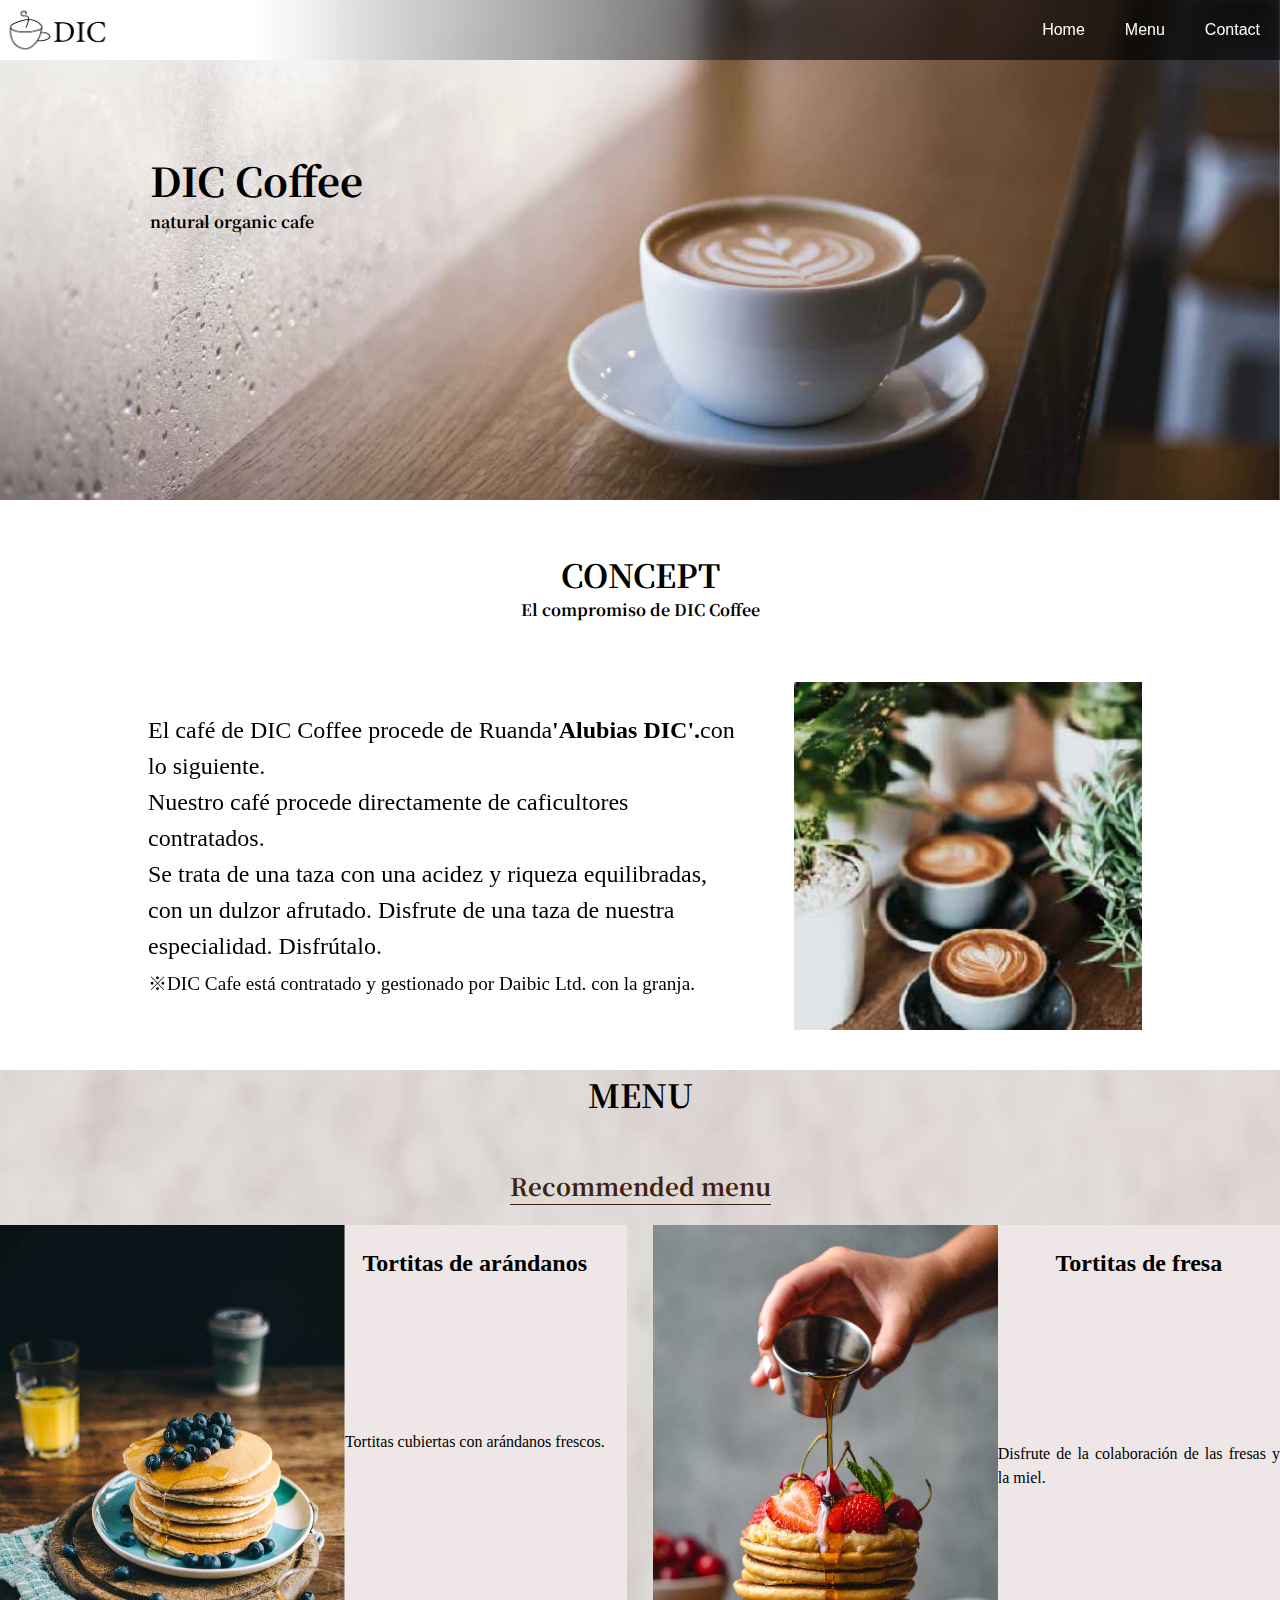
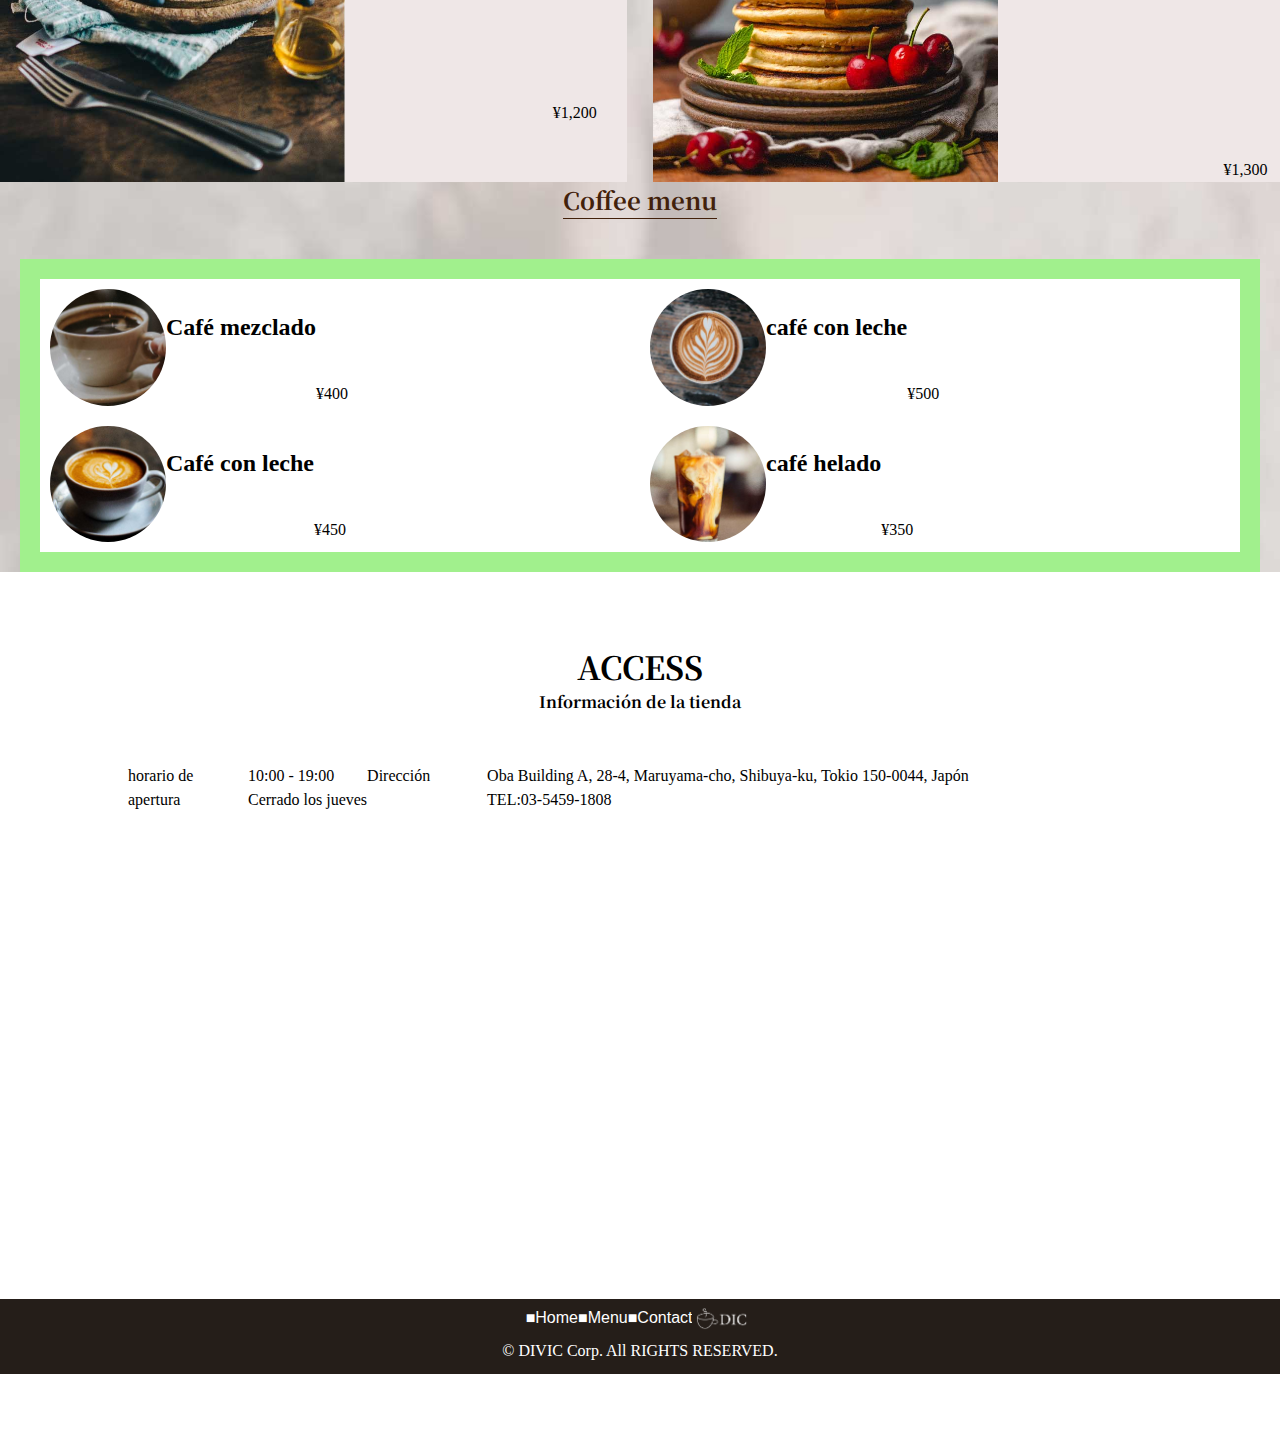
==== index.html @ 0e218066 "imitacion del sitio web" ====
<!DOCTYPE html>
<html lang="ja">

<head>
    <meta charset="utf-8">
    <title>DIC cafe</title>
    <link href="css/normalize.css" rel="stylesheet">
    <link href="css/main.css" rel="stylesheet">
    <link href="https://fonts.googleapis.com/css2?family=Noto+Serif+JP:wght@400;700&display=swap" rel="stylesheet">
</head>

<body>
    <header>
        <nav class="header_nav">
            <a href="index.html" class="logo"><img src="images/sample_logo_k.png"></a>
            <ul class="global_nav">
                <a href="index.html" class="global_nav_item">
                    <li>Home</li>
                </a>
                <a href="#menu" class="global_nav_item">
                    <li>Menu</li>
                </a>
                <a href="contact.html" class="global_nav_item">
                    <li>Contact</li>
                </a>
            </ul>
        </nav>
        <div class="key section_inner_titulo">
            <h1>DIC Coffee</h1>
            <p>natural organic cafe</p>
        </div>
    </header>
    <section>
        <article class="section_inner">
            <div class="section_title">
                <h1>CONCEPT</h1>
                <p>El compromiso de DIC Coffee</p>
            </div>
            <div class=" texto_imagen">
                <p class="parrafo">
                    El café de DIC Coffee procede de Ruanda<strong>'Alubias DIC'.</strong>con lo siguiente.<br>
                    Nuestro café procede directamente de caficultores contratados.<br>
                    Se trata de una taza con una acidez y riqueza equilibradas, con un dulzor afrutado. Disfrute de una
                    taza
                    de nuestra especialidad.
                    Disfrútalo.<br>
                    <small>※DIC Cafe está contratado y gestionado por Daibic Ltd. con la granja.</small>
                </p>
                <img class="imagen_del_texto" src="images/sample_concept.jpg">
            </div>
        </article>
        <article class="section_inner_fondo">
            <h1 class="section_title" id="menu">MENU</h1>
            <section class="marco_de_texto">
                <div class="center">
                    <h1 class="menu_title">Recommended menu</h1>
                </div>
                <ul class="imagen_tamaño">
                    <div class="pagdding">
                        <img src="images/sample_pancake1.jpg" class="img">
                        <li class="f1">
                            <h2 class="h2_text">Tortitas de arándanos</h2>
                            <p class="p_text">Tortitas cubiertas con arándanos frescos.</p>
                            <p class="p1_precio">¥1,200</p>
                        </li>
                    </div>
                    <div class="pagdding">
                        <img src="images/sample_pancake2.jpg" class="img">
                        <li class="f1">
                            <h2 class="h2_text">Tortitas de fresa</h2>
                            <p class="p_text">Disfrute de la colaboración de las fresas y la miel.</p>
                            <p class="p1_precio">¥1,300</p>
                        </li>
                    </div>
                    </div>
                </ul>
            </section>
            <section>
                <div class="center">
                    <h1 class="menu_title">Coffee menu</h1>
                </div>
                <ul class="tablero_de_venta">
                    <div class="menucontai">
                        <li class="menu1">
                            <img src="images/sample_cafe1.jpg" class="caffee_menu_image">
                            <div class="p2">
                                <h2>Café mezclado</h2>
                                <p class="textocd">¥400</p>
                            </div>
                        </li>
                        <li class="menu1">
                            <img src="images/sample_cafe2.jpg" class="caffee_menu_image">
                            <div class="p2">
                                <h2>café con leche</h2>
                                <p class=" textocd">¥500</p>
                            </div>
                        </li>
                        </div>
                    <div class="menucontai">
                        <li class="menu1">
                            <img src="images/sample_cafe3.jpg" class="caffee_menu_image">
                            <div class="p2">
                                <h2>Café con leche</h2>
                                <p class="textocd">¥450</p>
                            </div>
                        <li class="menu1">
                            <img src="images/sample_cafe4.jpg" class="caffee_menu_image">
                            <div class="p2">
                                <h2>café helado</h2>
                                <p class="textocd">¥350</p>
                            </div>
                        </li>
                    </div>
                </ul>
            </section>
        </article>
        <article class="section_inner">
            <div class="section_title">
                <h1>ACCESS</h1>
                <p>Información de la tienda</p>
            </div>
            <div class="directorio">
                    <dt class="dtestilo">horario de apertura</dt>
                    <div class="ddestilos">
                        <dd>10:00 - 19:00<br>Cerrado los jueves</dd>
                    </div>
                </dl>
                    <dt class="dtestilo">Dirección</dt>
                    <div class="ddestilos">
                        <dd>Oba Building A, 28-4, Maruyama-cho, Shibuya-ku, Tokio 150-0044, Japón<br>TEL:03-5459-1808
                        </dd>
                    </div>
                </dl>
            </div>
            <iframe
                src="https://www.google.com/maps/embed?pb=!1m18!1m12!1m3!1d3241.8625569899887!2d139.6922821152582!3d35.65575778020021!2m3!1f0!2f0!3f0!3m2!1i1024!2i768!4f13.1!3m3!1m2!1s0x60188b55bb707eff%3A0x5f04575eb7aca63e!2z44CSMTUwLTAwNDQg5p2x5Lqs6YO95riL6LC35Yy65YaG5bGx55S677yS77yY4oiS77yUIE9iYSBCbGQuIEHppKg!5e0!3m2!1sja!2sjp!4v1589613763992!5m2!1sja!2sjp"
                width="100%" height="450" frameborder="0" style="border:0;" allowfullscreen="" aria-hidden="false"
                tabindex="0"></iframe>
        </article>
    </section>
    <footer>
        <nav class="pie_de_pagina">
            <ul class="nombre">
                <div><a href="index.html">
                    <li>■Home</li>
                </div>
                </a>
                <div>
                    <a href="#menu">
                        <li>■Menu</li>
                    </a>
                </div>
                <div>
                    <a href="contact.html">
                        <li>■Contact</li>
                    </a>
                </div>
                <a href="index.html">
                    <li>
                        <img class="imagen2" src="images/sample_logo_w.png">
                    </li>
                </a>
            </ul>
            <p class="f4">© DIVIC Corp. All RIGHTS RESERVED.</p>
        </nav>
    </footer>
</body>

</html>
---- css/main.css ----
@charset "utf-8";

/*la estructura general del html*/
html {
    height: 100;
}

body {
    position: relative;
    padding-bottom: 75px;
    min-height: 100%;
}

li {
    list-style: none;
}

p,
ul {
    margin: 0;
    padding: 0;
}

div,
li {
    box-sizing: border-box;
}

/*navegacion del encabezado*/
.header_nav {
    background: linear-gradient(90deg, #fff 20%, rgba(0, 0, 0, .6) 60%);
    display: flex;
    height: 60px;
    justify-content: space-between;
    align-items: stretch;
    position: fixed;
    top: 0;
    width: 100%;
}

.global_nav_item {
    color: #fff;
    text-decoration: none;
    display: flex;
    align-items: center;
    padding: 0 20px;
}

.global_nav_item:hover {
    background: #fff;
    color: #42210b;
}

.global_nav {
    display: flex;
    align-items: stretch;
}

/* logo del encabezado*/
.logo {
    width: 120px;
    display: flex;
    align-items: center;
}

.logo img {
    width: 100%;
}

/* contenido */
.section_inner {
    padding: 50px 10% 30px;
}

/* fondo del inicio*/
.key {
    height: 500px;
    background: center / cover no-repeat url("../images/sample_key.jpg");
    font-family: 'Noto Serif JP', serif;
    font-weight: bold;
}

.key h1 {
    font-size: 2.5rem;
}

/*seccion de texto, parrafo y img*/
.section_title {
    font-family: 'Noto Serif JP', serif;
    font-weight: bold;
    text-align: center;
    margin-bottom: 50px;
}

/*sector de los titulos*/
.menu_title {
    display: inline-block;
    font-family: 'Noto Serif JP', serif;
    font-size: 1.5rem;
    color: #42210b;
    border-bottom: solid #42210b 1px;
    margin-bottom: 20px;
}

.center {
    text-align: center;
}

/*imagen del cafe en venta */
.caffee_menu_image {
    width: 20%;
    border-radius: 50%;
}

/*DIC Coffee  natural organic cafe*/
.section_inner_titulo {
    padding: 150px;
    font-size: 1em;
}

/*parrafo del texto y la imagen*/
.parrafo {
    width: 60%;
    margin-right: 5%;
    margin-left: 10px;
    position: relative;
    font-size: 1.5rem;
}

.imagen_del_texto {
    width: 35%;
    display: flex;
    max-width: 100%;
}

.texto_imagen {
    display: flex;
    justify-content: center;
    align-items: center;
    margin: auto;
    padding: 10px;
}

.small {
    display: block;
}

/*fondo del menu*/
.section_inner_fondo {
    background-image: url(../images/sample_menu_bg.jpg);
    background-repeat: no-repeat;
    background-size: cover;
    background: auto;
}

/*imagen del menu*/
.imagen_tamaño,
img {
    display: flex;
    justify-content: space-between;
}

/*panel de 49% y 55%*/
.img {
    display: flex;
    width: 55%;
}

.pagdding {
    background-color: rgb(239, 231, 231);
    width: 49%;
    display: flex;
}

/*ediator del texto de recomendacion*/
.h2_text {
    justify-content: center;
    text-align: center;
}

.p_text {
    display: flex;
    flex-direction: column;
    padding-top: 50%;
    text-align: justify;
}

.p1_precio {
    padding-top: 95%;
    padding-left: 80%;
}

/*tablero de venta*/
.tablero_de_venta {
    margin: 20px;
    background-color: #fff;
    border: 20px #a1f08d solid;
}

.menucontai {
    display: flex;
    justify-content: space-between;
    width: 100%;
}

.menu1 {
    display: flex;
    justify-content: space-between;
    width: 49%;
    margin: 10px;
}

.caffee_menu_image {
    display: flex;
    justify-content: space-between;
    border-radius: 50%;
    width: 20%;
}

.p2 {
    padding: 0px;
    width: 100%;
    display: flex;
}

.textocd{
    display: flex;
    padding-top: 20%;
}
.directorio {
    display: flex;
    justify-content: flex-start;
}

.ddestilos {
    padding: 0px;
}

.dtestilo {
    width: 80px;
}

.pie_de_pagina {
    height: 75px;
    background-color: #251e19;
    color: #fff;
}

.nombre {
    display: flex;
    justify-content: center;
    padding: 7px;
}

.f4 {
    height: 25px;
    width: 100%;
    display: flex;
    justify-content: center;
    /* Centra text */
    align-items: center;
    color: #fff;
}

.imagen2 {
    display: flex;
    align-items: center;
    height: 25px;
    background-color: #251e19;
    color: #fff;
    background-size: contain;
}

a {
    font-family: 'Arial', sans-serif;
    color: #fff;
    text-decoration: none;
}

/* Estilo cuando el mouse está sobre él */
a:hover {
    color: rgb(10, 13, 245);
    text-decoration: underline;
}
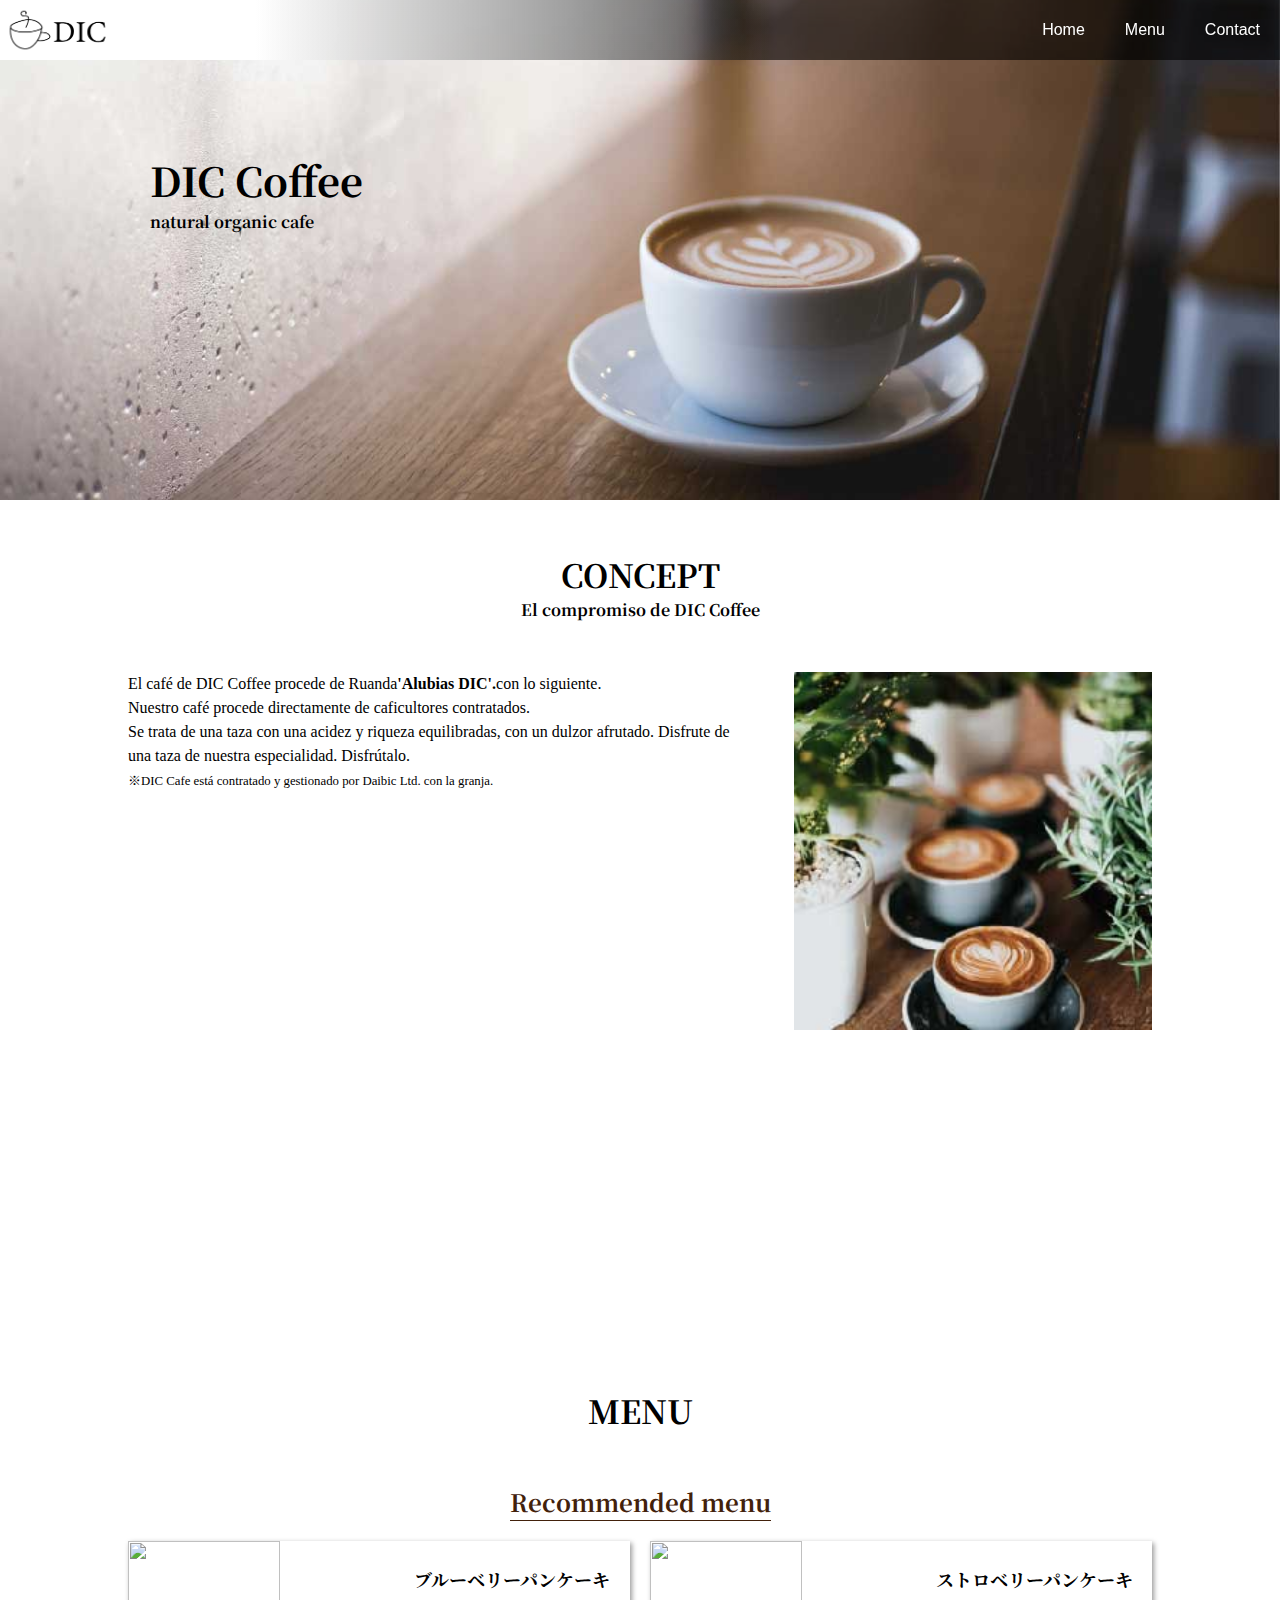
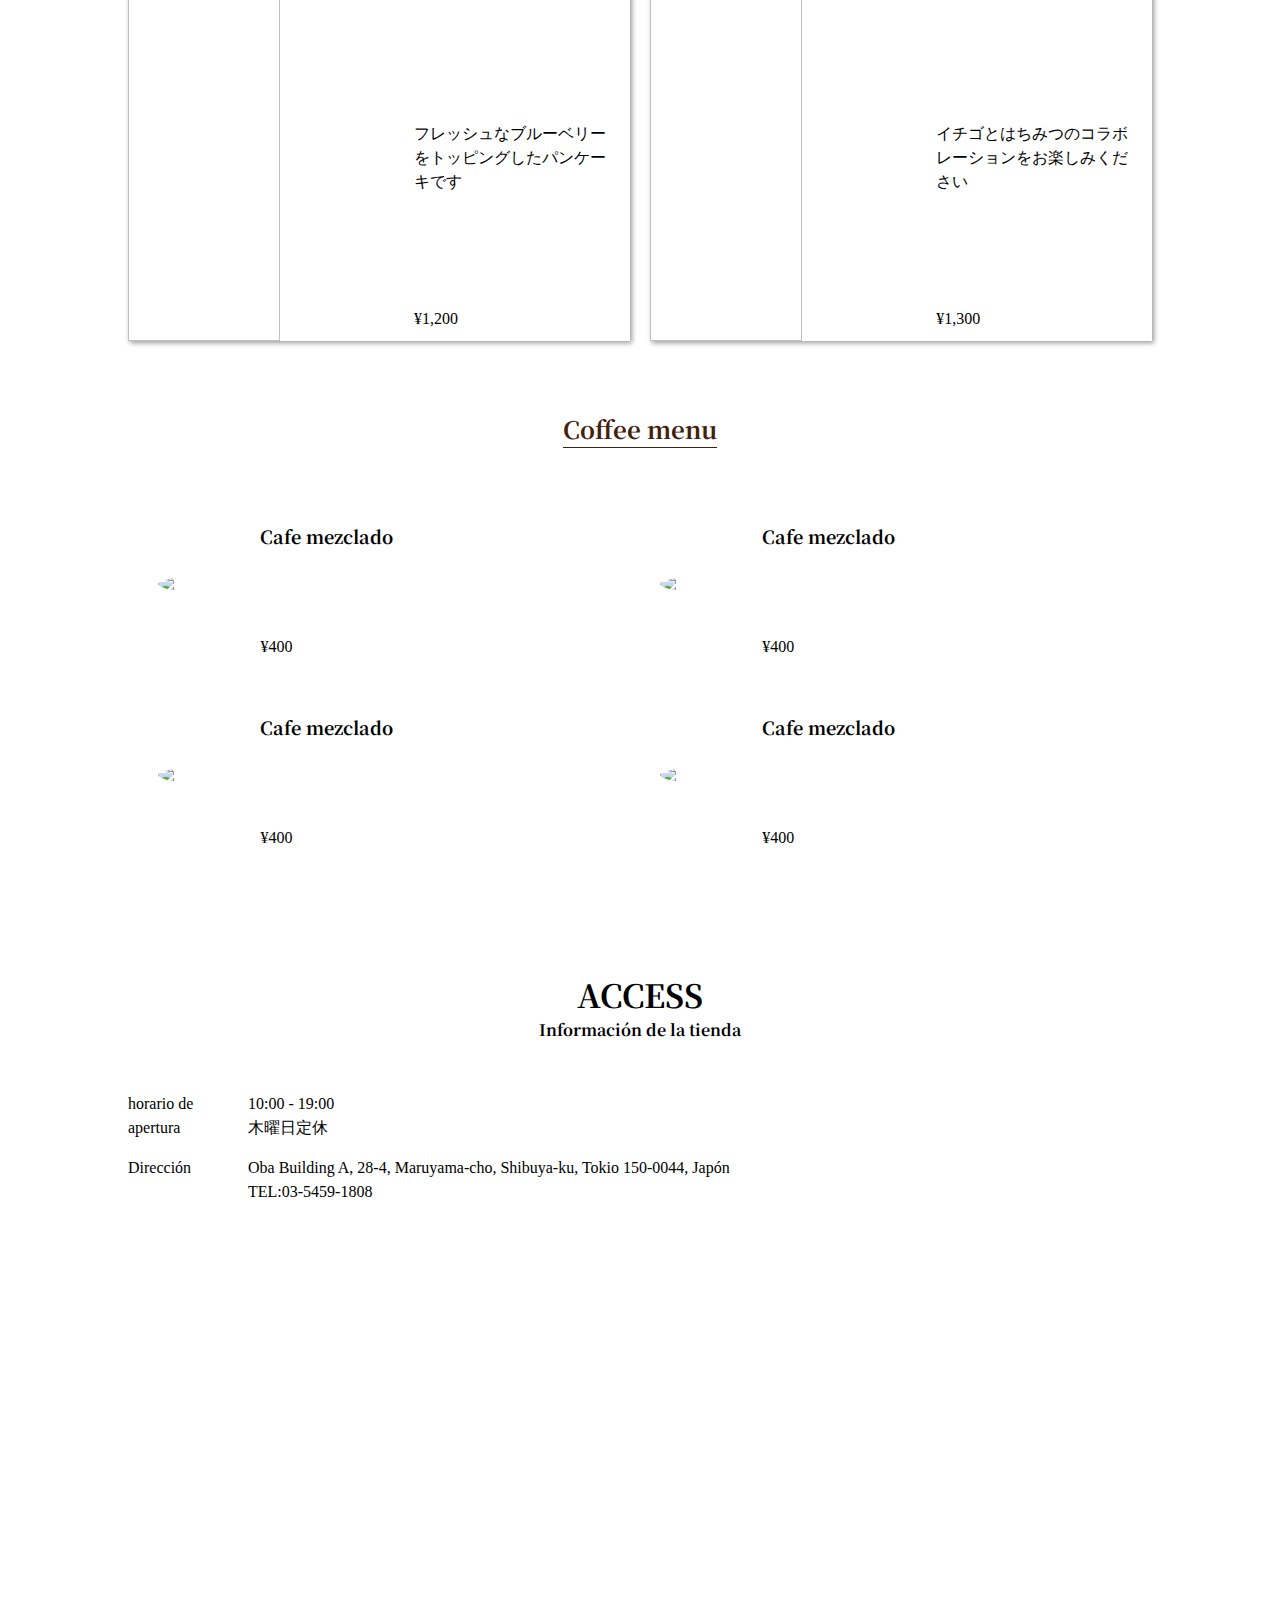
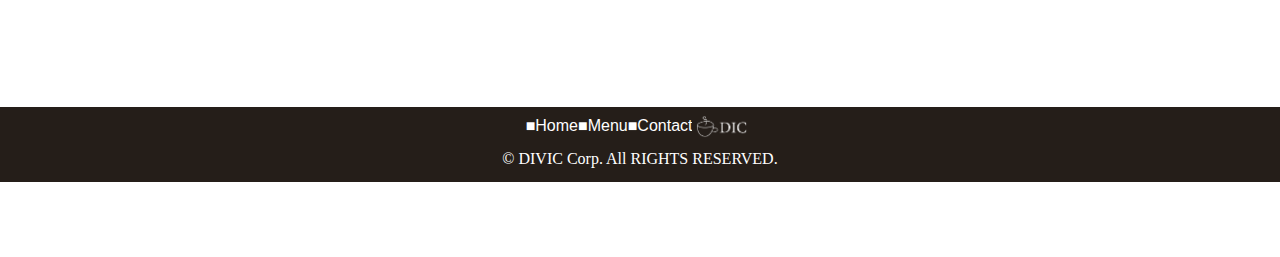
==== commit e6bc0d3e: "actuliazacion del error css y html" ====
--- a/index.html
+++ b/index.html
@@ -49,28 +49,30 @@
                 <img class="imagen_del_texto" src="images/sample_concept.jpg">
             </div>
         </article>
-        <article class="section_inner_fondo">
+        <article class="section_inner_fondo  menu_section">
             <h1 class="section_title" id="menu">MENU</h1>
             <section class="marco_de_texto">
                 <div class="center">
                     <h1 class="menu_title">Recommended menu</h1>
                 </div>
-                <ul class="imagen_tamaño">
-                    <div class="pagdding">
-                        <img src="images/sample_pancake1.jpg" class="img">
-                        <li class="f1">
-                            <h2 class="h2_text">Tortitas de arándanos</h2>
-                            <p class="p_text">Tortitas cubiertas con arándanos frescos.</p>
-                            <p class="p1_precio">¥1,200</p>
-                        </li>
+                <ul class="imagen_tamaño menu_list_recommended">
+                    <li class="pagdding">
+                        <div class="menu_item_content">
+                            <h2 class="h2_text">ブルーベリーパンケーキ</h2>
+                            <p>フレッシュなブルーベリーをトッピングしたパンケーキです</p>
+                            <p class="menu_item_price">¥1,200</p>
+                        </div>
+                        <img src="/tarea2/images/sample_pancake1.jpg" class="img">
+                    </li>
                     </div>
-                    <div class="pagdding">
-                        <img src="images/sample_pancake2.jpg" class="img">
-                        <li class="f1">
-                            <h2 class="h2_text">Tortitas de fresa</h2>
-                            <p class="p_text">Disfrute de la colaboración de las fresas y la miel.</p>
-                            <p class="p1_precio">¥1,300</p>
-                        </li>
+                    <li class="pagdding">
+                        <div class="menu_item_content">
+                            <h2 class="h2_text">ストロベリーパンケーキ</h2>
+                            <p>イチゴとはちみつのコラボレーションをお楽しみください</p>
+                            <p class="menu_item_price">¥1,300</p>
+                        </div>
+                        <img src="/tarea2/images/sample_pancake2.jpg" class="img">
+                    </li>
                     </div>
                     </div>
                 </ul>
@@ -79,37 +81,36 @@
                 <div class="center">
                     <h1 class="menu_title">Coffee menu</h1>
                 </div>
-                <ul class="tablero_de_venta">
-                    <div class="menucontai">
-                        <li class="menu1">
-                            <img src="images/sample_cafe1.jpg" class="caffee_menu_image">
-                            <div class="p2">
-                                <h2>Café mezclado</h2>
-                                <p class="textocd">¥400</p>
-                            </div>
-                        </li>
-                        <li class="menu1">
-                            <img src="images/sample_cafe2.jpg" class="caffee_menu_image">
-                            <div class="p2">
-                                <h2>café con leche</h2>
-                                <p class=" textocd">¥500</p>
-                            </div>
-                        </li>
+                <ul class="tablero_de_venta menu_lista">
+                    <li class="menucontai">
+                        <div class="menu1">
+                            <h2 class="menu_item_title">Cafe mezclado</h2>
+                            <p class="textocd">¥400</p>
                         </div>
-                    <div class="menucontai">
-                        <li class="menu1">
-                            <img src="images/sample_cafe3.jpg" class="caffee_menu_image">
-                            <div class="p2">
-                                <h2>Café con leche</h2>
-                                <p class="textocd">¥450</p>
-                            </div>
-                        <li class="menu1">
-                            <img src="images/sample_cafe4.jpg" class="caffee_menu_image">
-                            <div class="p2">
-                                <h2>café helado</h2>
-                                <p class="textocd">¥350</p>
-                            </div>
-                        </li>
+                        <img src="/tarea2/images/sample_cafe1.jpg" class="caffee_menu_image">
+                    </li>
+                    <li class="menucontai">
+                        <div class="menu1">
+                            <h2 class="menu_item_title">Cafe mezclado</h2>
+                            <p class="textocd">¥400</p>
+                        </div>
+                        <img src="/tarea2/images/sample_cafe2.jpg" class="caffee_menu_image">
+                    </li>
+                    </div>
+                    <li class="menucontai">
+                        <div class="menu1">
+                            <h2 class="menu_item_title">Cafe mezclado</h2>
+                            <p class="textocd">¥400</p>
+                        </div>
+                        <img src="/tarea2/images/sample_cafe3.jpg" class="caffee_menu_image">
+                    </li>
+                    <li class="menucontai">
+                        <div class="menu1">
+                            <h2 class="menu_item_title">Cafe mezclado</h2>
+                            <p class="textocd">¥400</p>
+                        </div>
+                        <img src="/tarea2/images/sample_cafe4.jpg" class="caffee_menu_image">
+                    </li>
                     </div>
                 </ul>
             </section>
@@ -119,17 +120,14 @@
                 <h1>ACCESS</h1>
                 <p>Información de la tienda</p>
             </div>
-            <div class="directorio">
-                    <dt class="dtestilo">horario de apertura</dt>
-                    <div class="ddestilos">
-                        <dd>10:00 - 19:00<br>Cerrado los jueves</dd>
-                    </div>
-                </dl>
+            <dl class="directorio">
+                <dt class="dtestilo">horario de apertura</dt>
+                <dd>10:00 - 19:00<br>木曜日定休</dd>
+            </dl>
+                <dl class="directorio">
                     <dt class="dtestilo">Dirección</dt>
-                    <div class="ddestilos">
-                        <dd>Oba Building A, 28-4, Maruyama-cho, Shibuya-ku, Tokio 150-0044, Japón<br>TEL:03-5459-1808
-                        </dd>
-                    </div>
+                    <dd>Oba Building A, 28-4, Maruyama-cho, Shibuya-ku, Tokio 150-0044, Japón<br>TEL:03-5459-1808
+                    </dd>
                 </dl>
             </div>
             <iframe
@@ -142,7 +140,7 @@
         <nav class="pie_de_pagina">
             <ul class="nombre">
                 <div><a href="index.html">
-                    <li>■Home</li>
+                        <li>■Home</li>
                 </div>
                 </a>
                 <div>
--- a/css/main.css
+++ b/css/main.css
@@ -121,93 +121,97 @@
 /*parrafo del texto y la imagen*/
 .parrafo {
     width: 60%;
-    margin-right: 5%;
-    margin-left: 10px;
-    position: relative;
-    font-size: 1.5rem;
-}
-
-.imagen_del_texto {
+}
+
+.imagen_del_texto{
     width: 35%;
-    display: flex;
-    max-width: 100%;
-}
+}
+
 
 .texto_imagen {
     display: flex;
-    justify-content: center;
-    align-items: center;
-    margin: auto;
-    padding: 10px;
-}
-
-.small {
-    display: block;
-}
+    justify-content:space-between;
+}
+
 
 /*fondo del menu*/
-.section_inner_fondo {
-    background-image: url(../images/sample_menu_bg.jpg);
-    background-repeat: no-repeat;
-    background-size: cover;
-    background: auto;
+.section_inner_fondo{
+    background: url(../images/sample_menu_bg.jpg) no-repeat bottom;
+    background-size: 100%;
+    margin-top: 20%;
+    background-attachment: fixed;
+}
+
+.menu_section{
+    padding: 70px 10% 30px;
 }
 
 /*imagen del menu*/
-.imagen_tamaño,
-img {
-    display: flex;
-    justify-content: space-between;
+.imagen_tamaño{
+    display: flex;
+    justify-content: space-between;
+    flex-wrap: wrap;
+}
+.menu_list_recommended{
+    padding-bottom: 50px
 }
 
 /*panel de 49% y 55%*/
 .img {
-    display: flex;
     width: 55%;
+    object-fit: cover ;
+    height: 400px;
 }
 
 .pagdding {
-    background-color: rgb(239, 231, 231);
     width: 49%;
     display: flex;
+    flex-direction: row-reverse;
+    box-shadow: 2px 2px 5px rgba(0, 0, 0, 0.4);
+    margin-bottom: 20px
 }
 
 /*ediator del texto de recomendacion*/
 .h2_text {
-    justify-content: center;
-    text-align: center;
+    font-size: 18px;
+    font-family: 'Noto Serif JP', serif
 }
 
 .p_text {
     display: flex;
     flex-direction: column;
-    padding-top: 50%;
+    padding-top: 20%;
     text-align: justify;
 }
 
 .p1_precio {
-    padding-top: 95%;
-    padding-left: 80%;
+    padding-top: 100%;
+    padding-left: 60%;
 }
 
 /*tablero de venta*/
 .tablero_de_venta {
-    margin: 20px;
-    background-color: #fff;
-    border: 20px #a1f08d solid;
-}
-
-.menucontai {
-    display: flex;
-    justify-content: space-between;
-    width: 100%;
+    background: #fff;
+    padding: 20px;
+}
+
+.menu_lista{
+    display: flex;
+    justify-content: space-between;
+    flex-wrap: wrap;
+}
+
+.menucontai{
+    width: 49%;
+    display: flex;
+    flex-direction: row-reverse;
+    align-items: center;
+    padding: 10px;
 }
 
 .menu1 {
-    display: flex;
-    justify-content: space-between;
-    width: 49%;
-    margin: 10px;
+    width: 80%;
+    padding: 10px;
 }
 
 .caffee_menu_image {
@@ -226,10 +230,10 @@
 .textocd{
     display: flex;
     padding-top: 20%;
+    text-align: left;
 }
 .directorio {
     display: flex;
-    justify-content: flex-start;
 }
 
 .ddestilos {
@@ -281,4 +285,24 @@
 a:hover {
     color: rgb(10, 13, 245);
     text-decoration: underline;
+}
+
+.imagen_tamaño{
+    padding-bottom: 50px;
+}
+.centrar{
+    justify-items: center;
+}
+.menu_item_title{
+    font-size: 18px;
+    font-family: 'Noto Serif JP', serif;
+}
+
+.menu_item_content{
+    width: 45%;
+    padding: 10px;
+    display: flex;
+    flex-direction: column;
+    justify-content: space-between;
+    background: #fff;
 }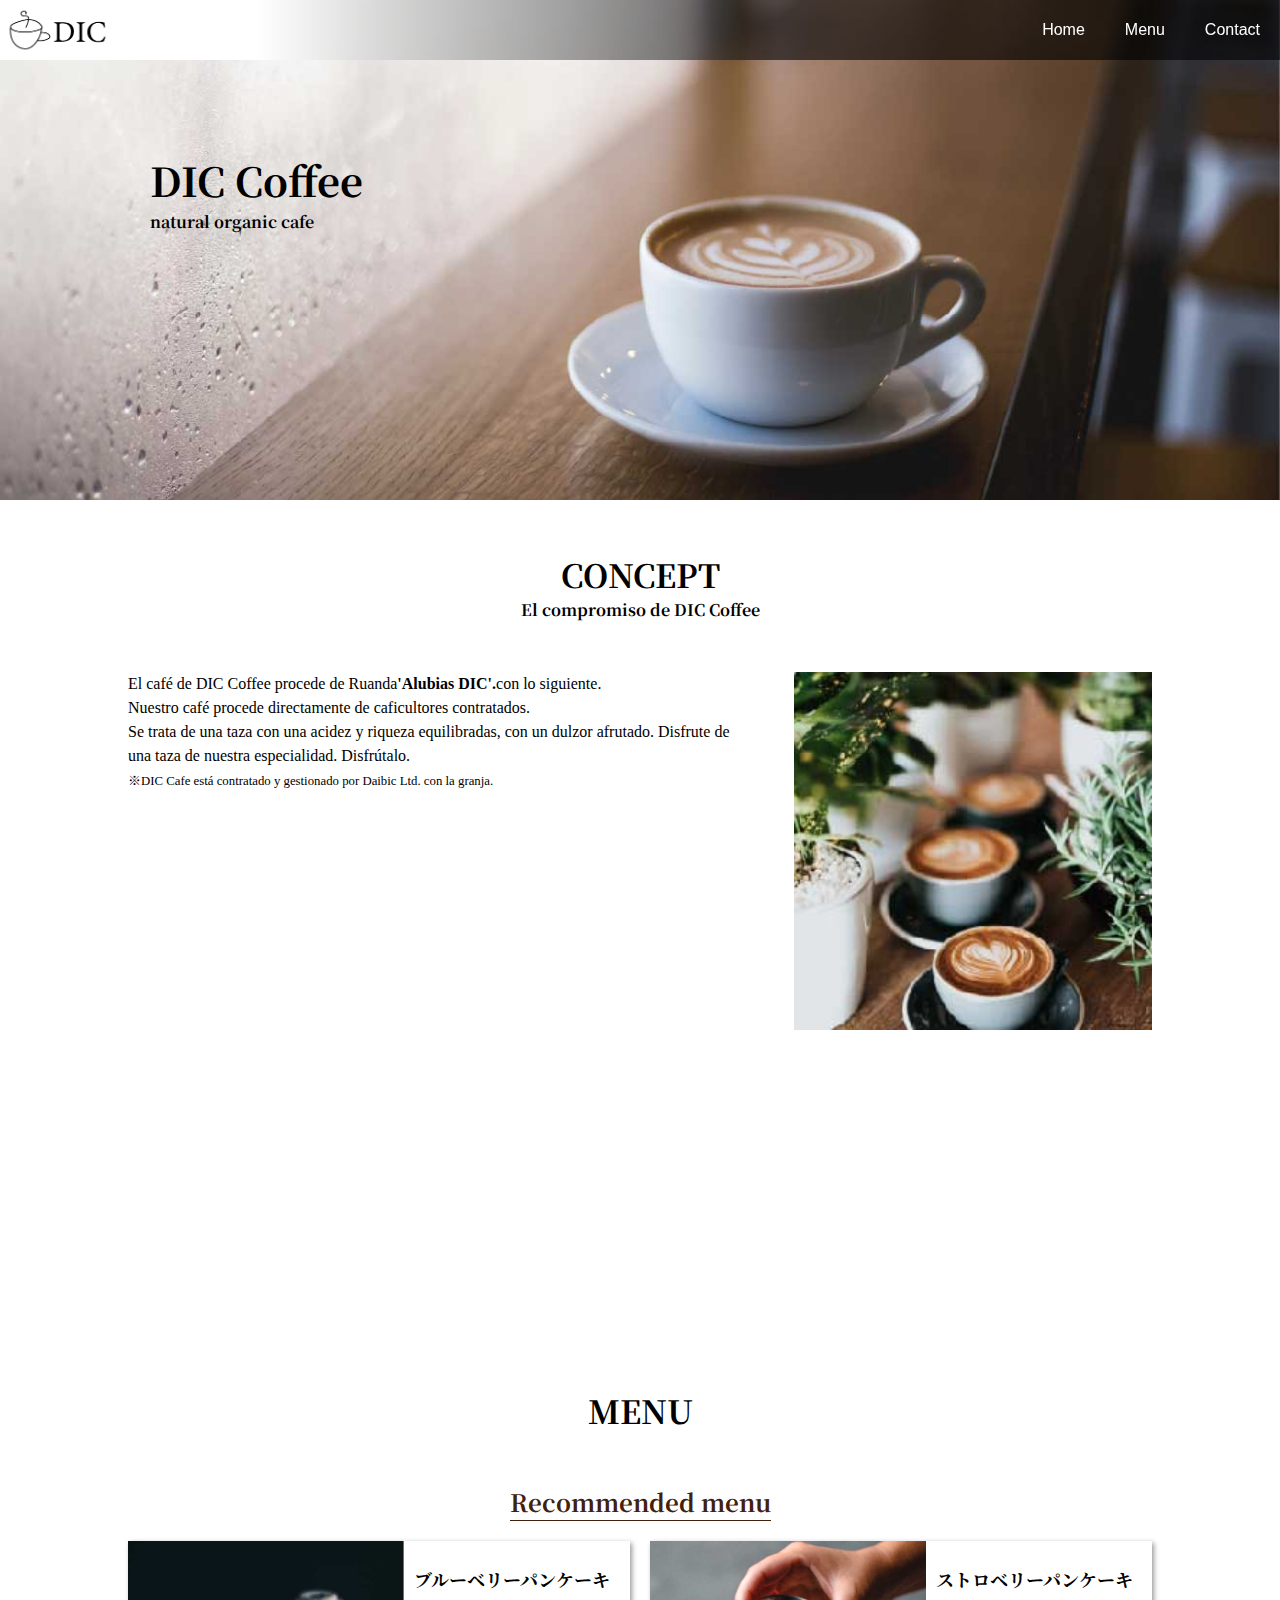
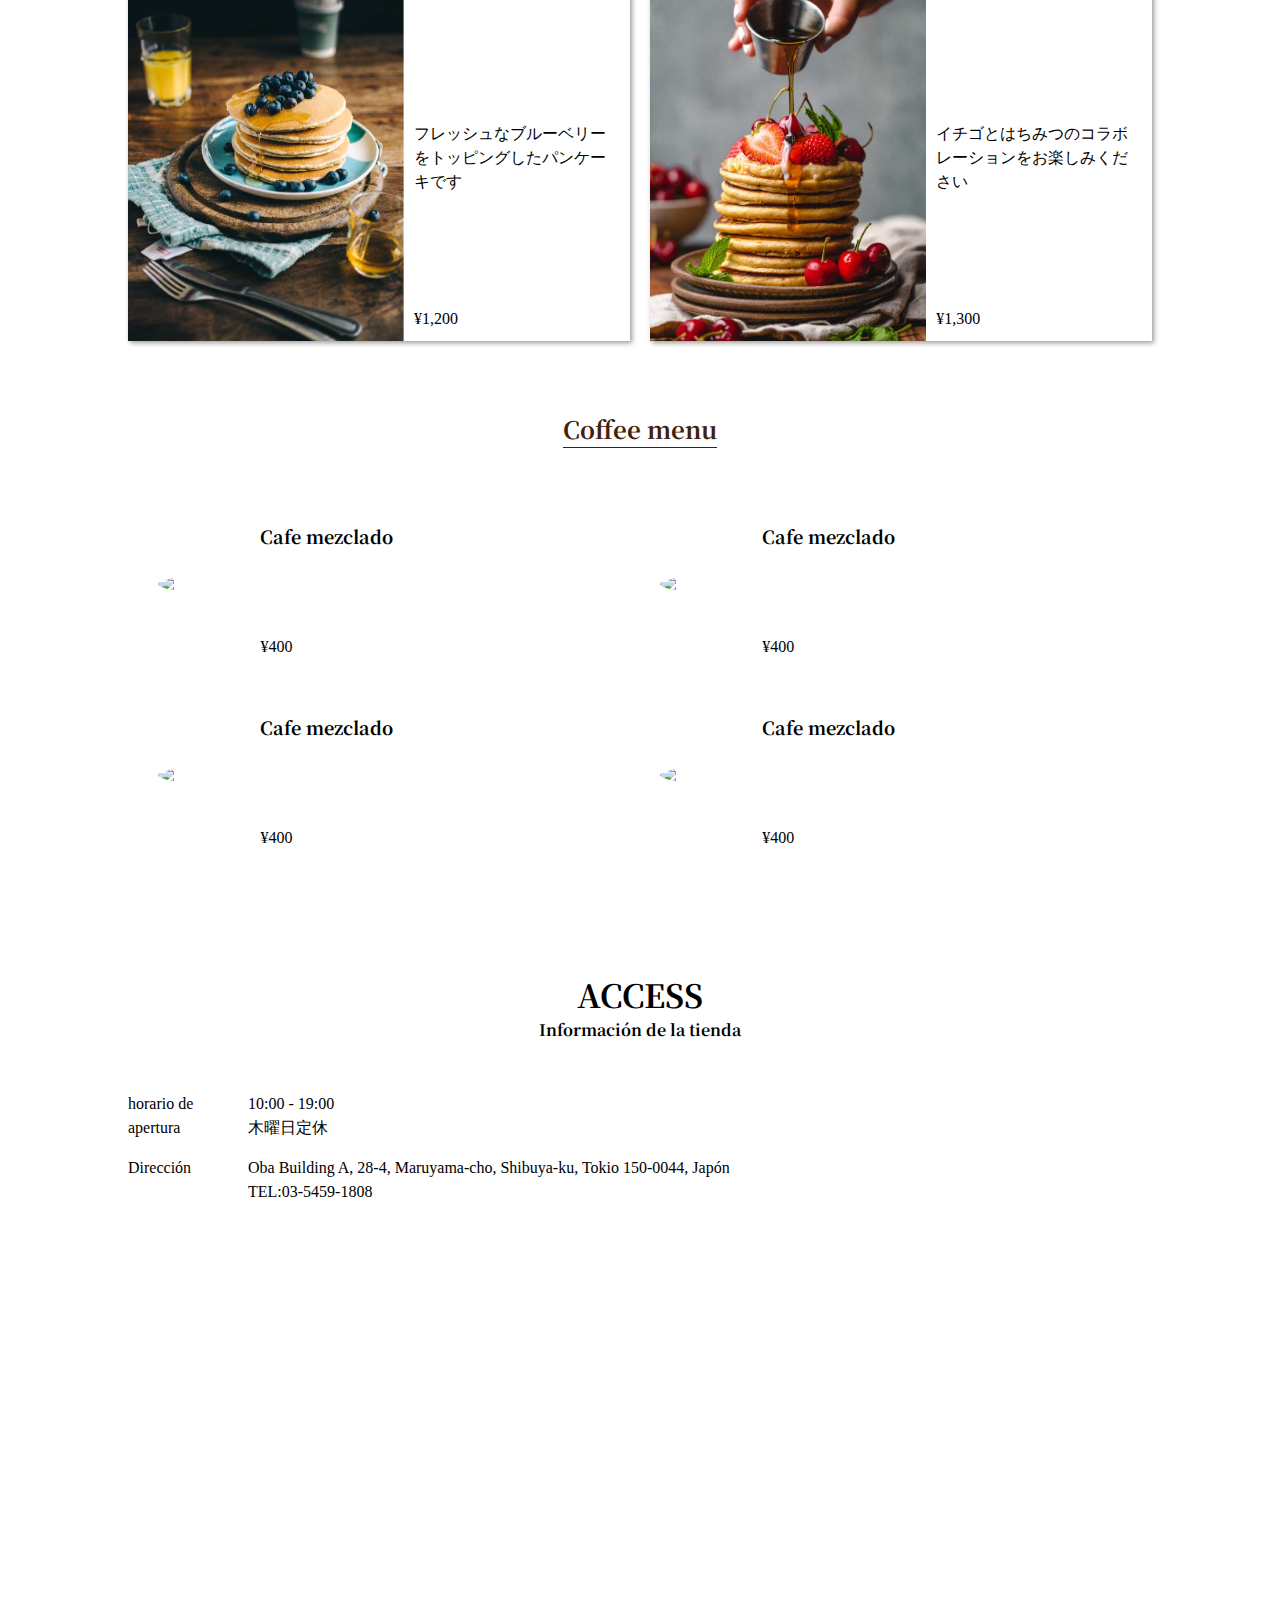
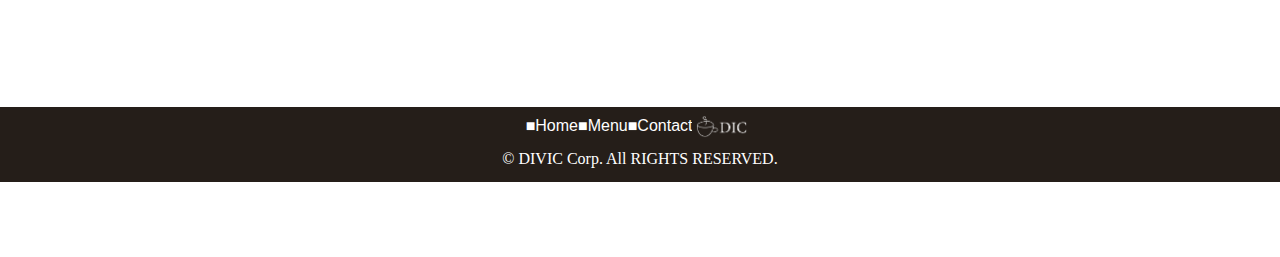
==== commit 3381212d: "error de img actualizado" ====
--- a/index.html
+++ b/index.html
@@ -62,7 +62,7 @@
                             <p>フレッシュなブルーベリーをトッピングしたパンケーキです</p>
                             <p class="menu_item_price">¥1,200</p>
                         </div>
-                        <img src="/tarea2/images/sample_pancake1.jpg" class="img">
+                        <img src="./images/sample_pancake1.jpg" class="img">
                     </li>
                     </div>
                     <li class="pagdding">
@@ -71,7 +71,7 @@
                             <p>イチゴとはちみつのコラボレーションをお楽しみください</p>
                             <p class="menu_item_price">¥1,300</p>
                         </div>
-                        <img src="/tarea2/images/sample_pancake2.jpg" class="img">
+                        <img src="./images/sample_pancake2.jpg" class="img">
                     </li>
                     </div>
                     </div>
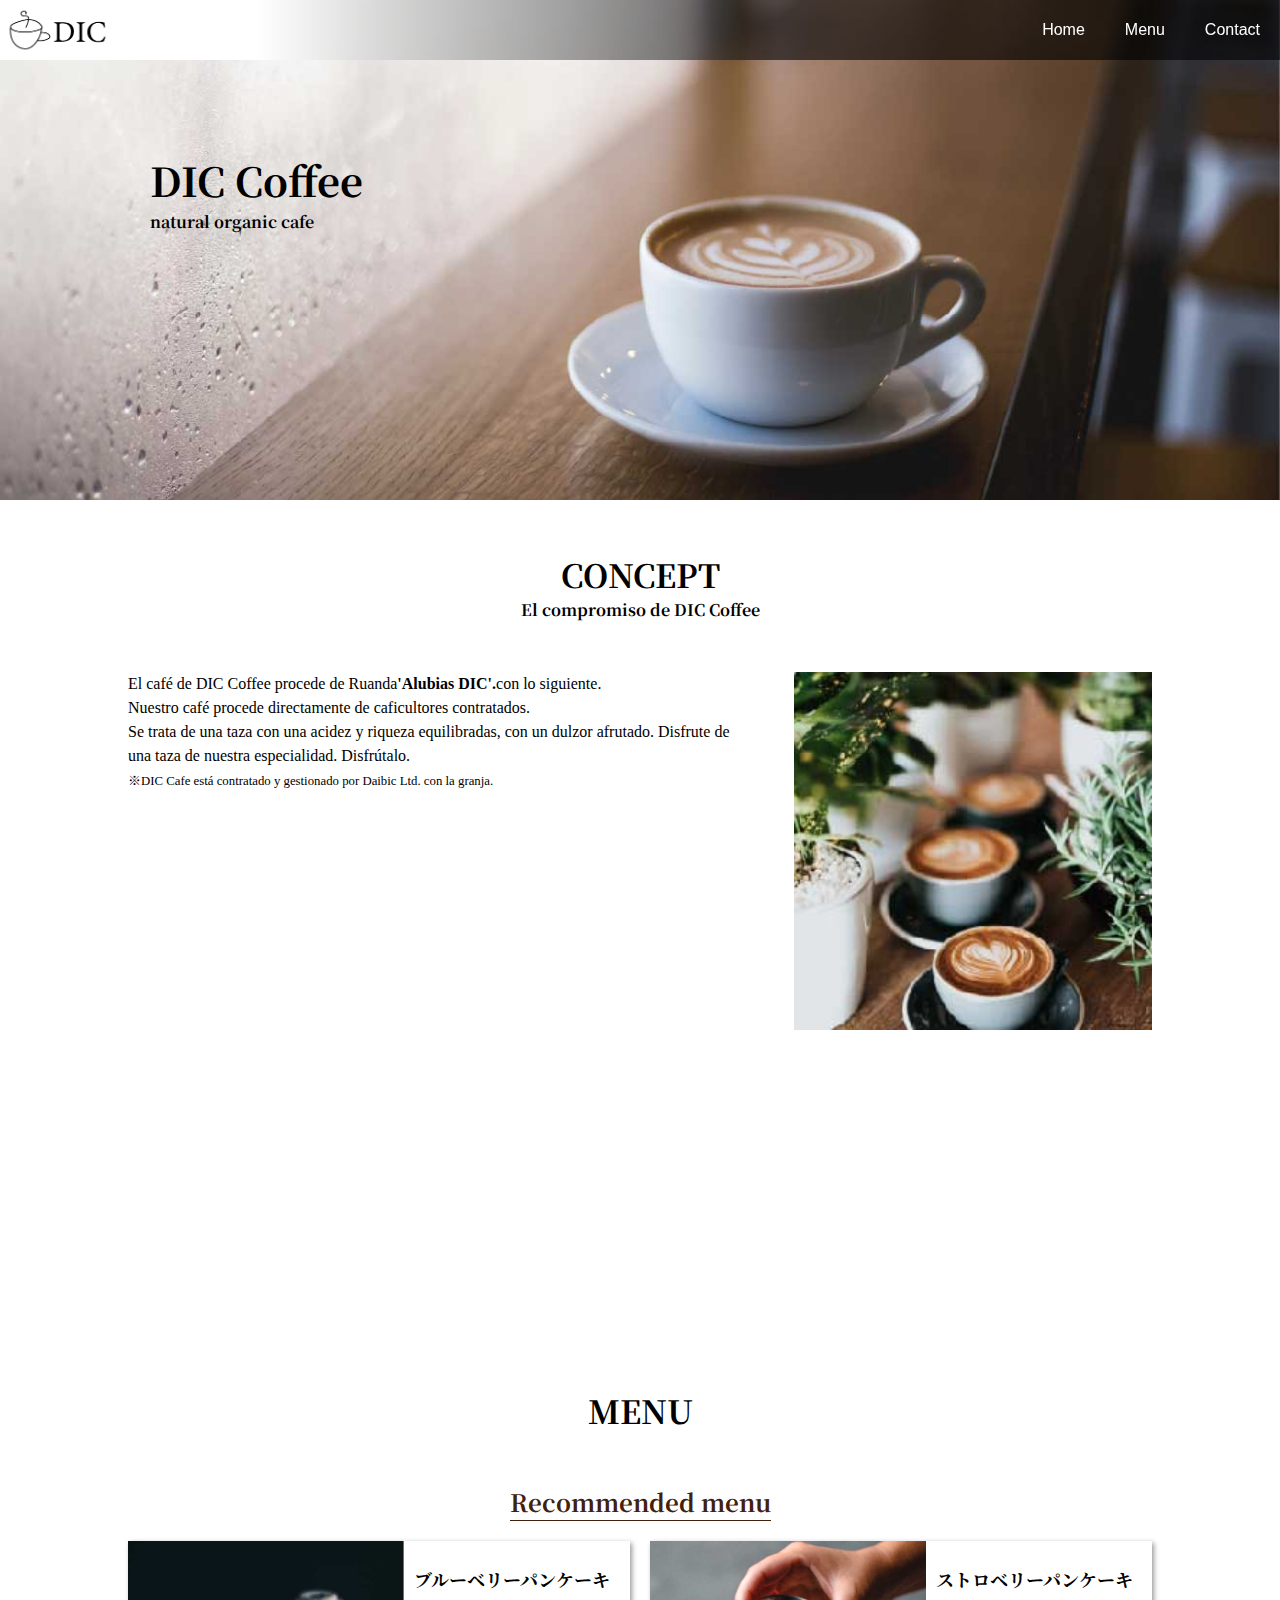
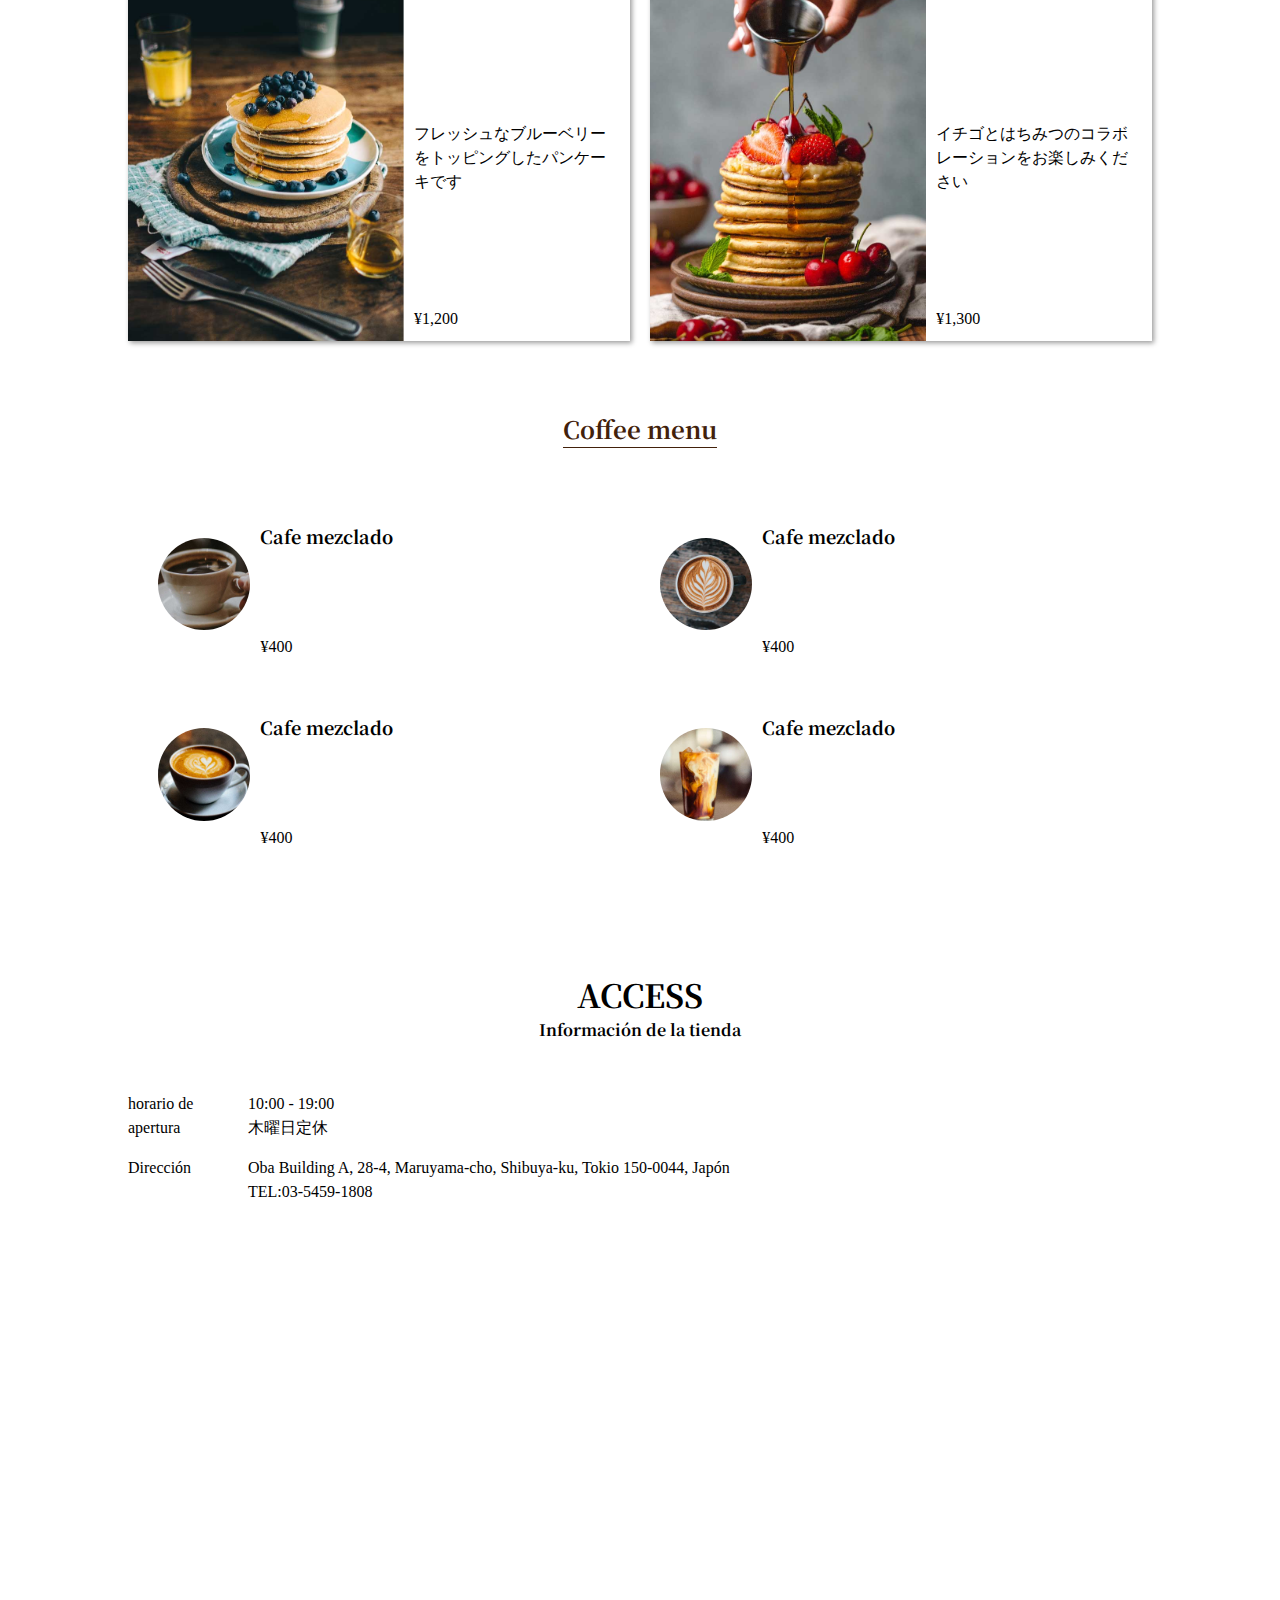
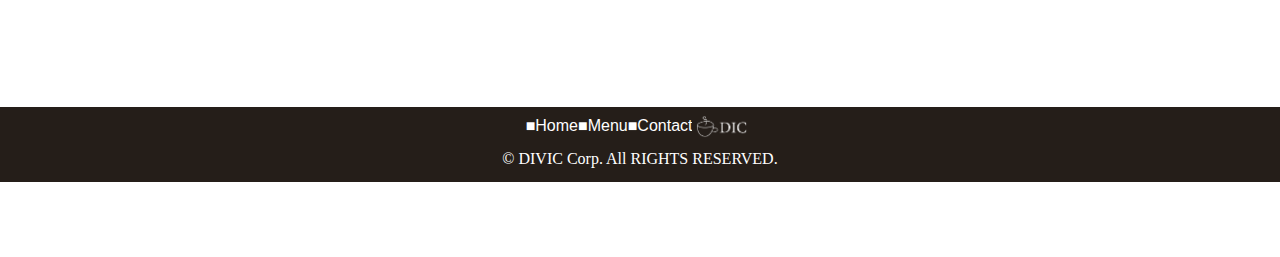
==== commit 68482e90: "error actualizado" ====
--- a/index.html
+++ b/index.html
@@ -87,14 +87,14 @@
                             <h2 class="menu_item_title">Cafe mezclado</h2>
                             <p class="textocd">¥400</p>
                         </div>
-                        <img src="/tarea2/images/sample_cafe1.jpg" class="caffee_menu_image">
+                        <img src="./images/sample_cafe1.jpg" class="caffee_menu_image">
                     </li>
                     <li class="menucontai">
                         <div class="menu1">
                             <h2 class="menu_item_title">Cafe mezclado</h2>
                             <p class="textocd">¥400</p>
                         </div>
-                        <img src="/tarea2/images/sample_cafe2.jpg" class="caffee_menu_image">
+                        <img src="./images/sample_cafe2.jpg" class="caffee_menu_image">
                     </li>
                     </div>
                     <li class="menucontai">
@@ -102,14 +102,14 @@
                             <h2 class="menu_item_title">Cafe mezclado</h2>
                             <p class="textocd">¥400</p>
                         </div>
-                        <img src="/tarea2/images/sample_cafe3.jpg" class="caffee_menu_image">
+                        <img src="./images/sample_cafe3.jpg" class="caffee_menu_image">
                     </li>
                     <li class="menucontai">
                         <div class="menu1">
                             <h2 class="menu_item_title">Cafe mezclado</h2>
                             <p class="textocd">¥400</p>
                         </div>
-                        <img src="/tarea2/images/sample_cafe4.jpg" class="caffee_menu_image">
+                        <img src="./images/sample_cafe4.jpg" class="caffee_menu_image">
                     </li>
                     </div>
                 </ul>
